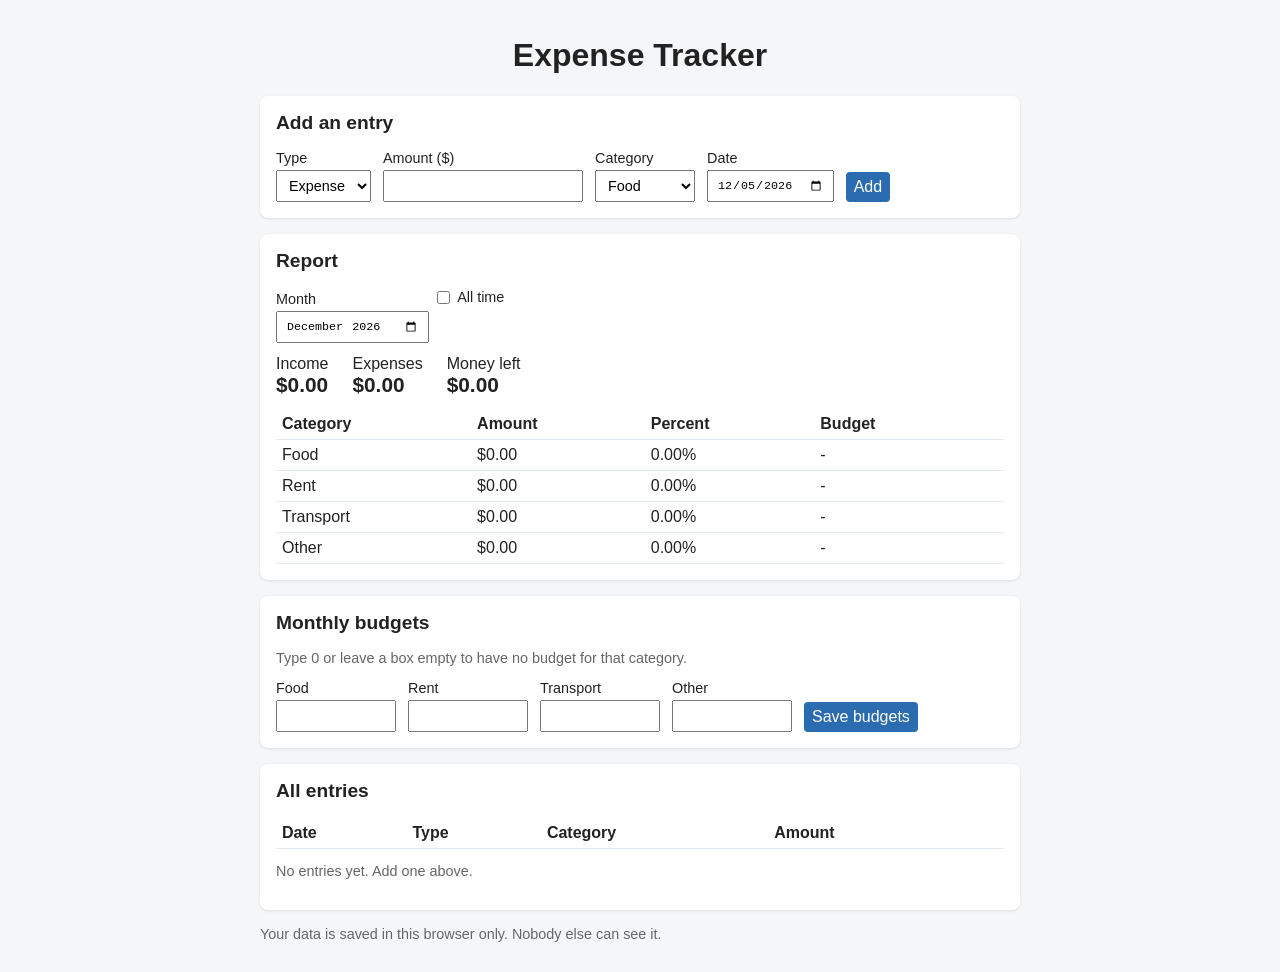
==== web/index.html @ a27ce6c2 "Add a web version of the expense tracker Single-page HTML/CSS/JS version in web/ with the same featu" ====
<!DOCTYPE html>
<html lang="en">
<head>
  <meta charset="UTF-8">
  <meta name="viewport" content="width=device-width, initial-scale=1">
  <title>Expense Tracker</title>
  <link rel="stylesheet" href="style.css">
</head>
<body>
  <h1>Expense Tracker</h1>

  <!-- Warning message, hidden until you go over a budget -->
  <p id="warning" class="warning" hidden></p>

  <!-- Add income or an expense -->
  <section>
    <h2>Add an entry</h2>
    <form id="entryForm">
      <label>
        Type
        <select id="entryType">
          <option value="Expense">Expense</option>
          <option value="Income">Income</option>
        </select>
      </label>
      <label>
        Amount ($)
        <input id="entryAmount" type="number" min="0.01" step="0.01" required>
      </label>
      <label id="categoryLabel">
        Category
        <select id="entryCategory">
          <option>Food</option>
          <option>Rent</option>
          <option>Transport</option>
          <option>Other</option>
        </select>
      </label>
      <label>
        Date
        <input id="entryDate" type="date" required>
      </label>
      <button type="submit" id="saveButton">Add</button>
      <button type="button" id="cancelButton" hidden>Cancel</button>
    </form>
  </section>

  <!-- Report for one month (or all time) -->
  <section>
    <h2>Report</h2>
    <label>
      Month
      <input id="reportMonth" type="month">
    </label>
    <label class="checkbox">
      <input id="allTime" type="checkbox"> All time
    </label>

    <div class="totals">
      <div>Income <strong id="totalIncome">$0.00</strong></div>
      <div>Expenses <strong id="totalExpenses">$0.00</strong></div>
      <div>Money left <strong id="moneyLeft">$0.00</strong></div>
    </div>

    <table>
      <thead>
        <tr><th>Category</th><th>Amount</th><th>Percent</th><th>Budget</th><th></th></tr>
      </thead>
      <tbody id="reportBody"></tbody>
    </table>
  </section>

  <!-- Monthly budgets -->
  <section>
    <h2>Monthly budgets</h2>
    <p class="hint">Type 0 or leave a box empty to have no budget for that category.</p>
    <form id="budgetForm" class="budgets">
      <label>Food <input data-category="Food" type="number" min="0" step="0.01"></label>
      <label>Rent <input data-category="Rent" type="number" min="0" step="0.01"></label>
      <label>Transport <input data-category="Transport" type="number" min="0" step="0.01"></label>
      <label>Other <input data-category="Other" type="number" min="0" step="0.01"></label>
      <button type="submit">Save budgets</button>
    </form>
  </section>

  <!-- Every entry, with buttons to fix or delete it -->
  <section>
    <h2>All entries</h2>
    <table>
      <thead>
        <tr><th>Date</th><th>Type</th><th>Category</th><th>Amount</th><th></th></tr>
      </thead>
      <tbody id="entryList"></tbody>
    </table>
    <p id="noEntries" class="hint">No entries yet. Add one above.</p>
  </section>

  <p class="hint">Your data is saved in this browser only. Nobody else can see it.</p>

  <script src="app.js"></script>
</body>
</html>
---- web/style.css ----
[hidden] {
  display: none !important;
}

body {
  font-family: Arial, Helvetica, sans-serif;
  max-width: 760px;
  margin: 0 auto;
  padding: 16px;
  background: #f4f6f8;
  color: #222;
}

h1 {
  text-align: center;
}

section {
  background: white;
  border-radius: 8px;
  padding: 16px;
  margin-bottom: 16px;
  box-shadow: 0 1px 3px rgba(0, 0, 0, 0.1);
}

h2 {
  margin-top: 0;
  font-size: 1.2em;
}

form {
  display: flex;
  flex-wrap: wrap;
  gap: 12px;
  align-items: flex-end;
}

label {
  display: inline-flex;
  flex-direction: column;
  gap: 4px;
  font-size: 0.9em;
}

input, select, button {
  font-size: 1em;
  padding: 6px 8px;
}

button {
  background: #2b6cb0;
  color: white;
  border: none;
  border-radius: 4px;
  cursor: pointer;
}

button.small {
  padding: 3px 8px;
  font-size: 0.85em;
}

button.delete {
  background: #c53030;
}

#cancelButton {
  background: #718096;
}

.totals {
  display: flex;
  gap: 24px;
  margin: 12px 0;
}

.totals strong {
  display: block;
  font-size: 1.3em;
}

table {
  width: 100%;
  border-collapse: collapse;
}

th, td {
  text-align: left;
  padding: 6px;
  border-bottom: 1px solid #e2e8f0;
}

.over {
  color: #c53030;
  font-weight: bold;
}

.warning {
  background: #fed7d7;
  color: #9b2c2c;
  padding: 10px;
  border-radius: 6px;
}

.checkbox {
  flex-direction: row;
  align-items: center;
}

.hint {
  color: #666;
  font-size: 0.9em;
}

.budgets input {
  width: 100px;
}

/* Stack things on small phone screens */
@media (max-width: 500px) {
  .totals {
    flex-direction: column;
    gap: 8px;
  }

  th, td {
    padding: 4px 2px;
    font-size: 0.85em;
  }
}
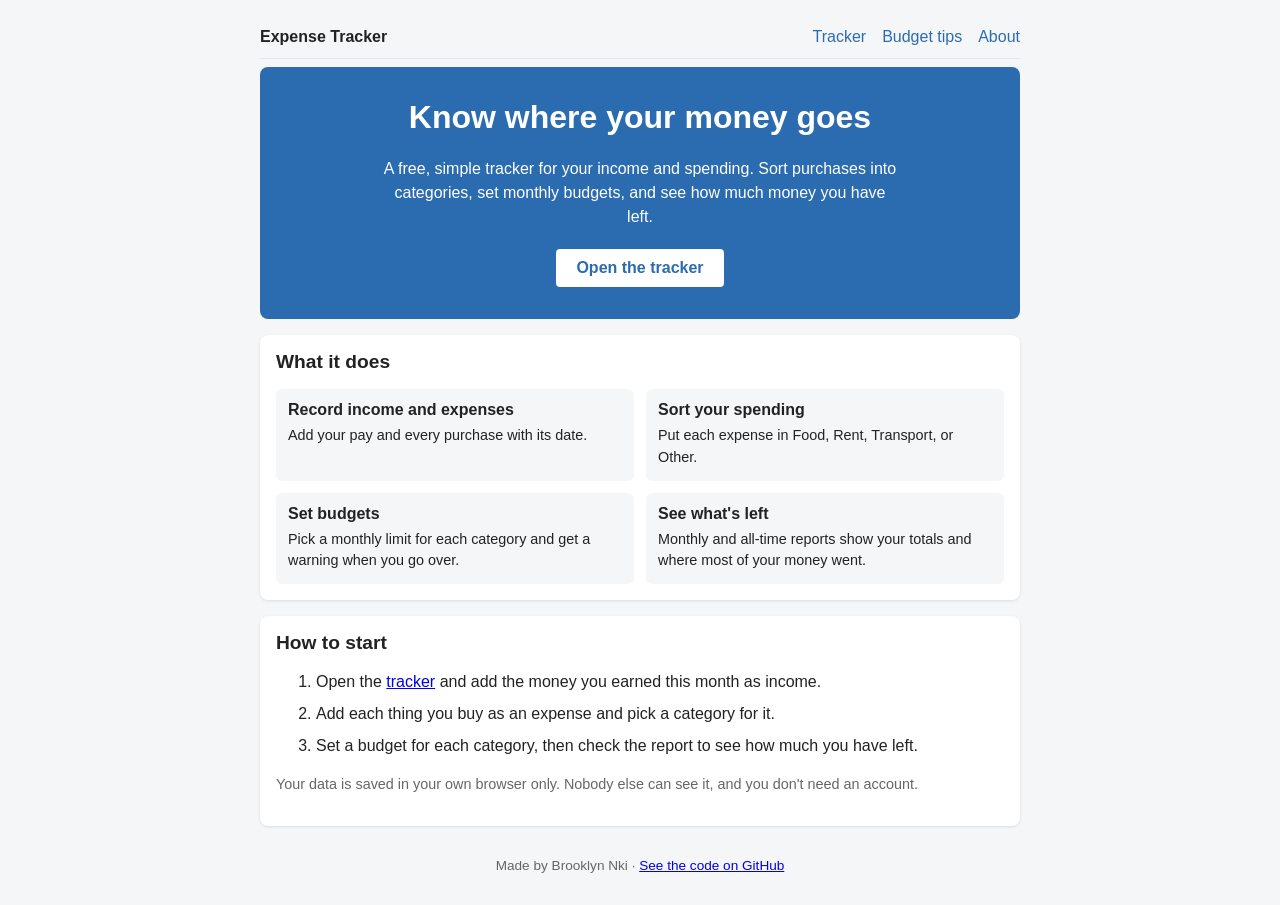
==== commit bd243bf4: "Turn the web tracker into a small website Add a home page, budgeting tips page, and about page aroun" ====
--- a/web/index.html
+++ b/web/index.html
@@ -7,96 +7,70 @@
   <link rel="stylesheet" href="style.css">
 </head>
 <body>
-  <h1>Expense Tracker</h1>
+  <!-- Menu at the top of every page -->
+  <nav class="site-nav">
+    <a href="index.html" class="logo">Expense Tracker</a>
+    <a href="tracker.html">Tracker</a>
+    <a href="tips.html">Budget tips</a>
+    <a href="about.html">About</a>
+  </nav>
 
-  <!-- Warning message, hidden until you go over a budget -->
-  <p id="warning" class="warning" hidden></p>
+  <!-- Big welcome box -->
+  <header class="hero">
+    <h1>Know where your money goes</h1>
+    <p>A free, simple tracker for your income and spending. Sort purchases into categories,
+      set monthly budgets, and see how much money you have left.</p>
+    <a href="tracker.html" class="button">Open the tracker</a>
+  </header>
 
-  <!-- Add income or an expense -->
-  <section>
-    <h2>Add an entry</h2>
-    <form id="entryForm">
-      <label>
-        Type
-        <select id="entryType">
-          <option value="Expense">Expense</option>
-          <option value="Income">Income</option>
-        </select>
-      </label>
-      <label>
-        Amount ($)
-        <input id="entryAmount" type="number" min="0.01" step="0.01" required>
-      </label>
-      <label id="categoryLabel">
-        Category
-        <select id="entryCategory">
-          <option>Food</option>
-          <option>Rent</option>
-          <option>Transport</option>
-          <option>Other</option>
-        </select>
-      </label>
-      <label>
-        Date
-        <input id="entryDate" type="date" required>
-      </label>
-      <button type="submit" id="saveButton">Add</button>
-      <button type="button" id="cancelButton" hidden>Cancel</button>
-    </form>
+  <!-- Quick look at this month, filled in by home.js if you already have entries -->
+  <section id="quickLook" hidden>
+    <h2>This month so far</h2>
+    <div class="totals">
+      <div>Income <strong id="quickIncome">$0.00</strong></div>
+      <div>Expenses <strong id="quickExpenses">$0.00</strong></div>
+      <div>Money left <strong id="quickLeft">$0.00</strong></div>
+    </div>
   </section>
 
-  <!-- Report for one month (or all time) -->
+  <!-- What the tracker can do -->
   <section>
-    <h2>Report</h2>
-    <label>
-      Month
-      <input id="reportMonth" type="month">
-    </label>
-    <label class="checkbox">
-      <input id="allTime" type="checkbox"> All time
-    </label>
-
-    <div class="totals">
-      <div>Income <strong id="totalIncome">$0.00</strong></div>
-      <div>Expenses <strong id="totalExpenses">$0.00</strong></div>
-      <div>Money left <strong id="moneyLeft">$0.00</strong></div>
+    <h2>What it does</h2>
+    <div class="cards">
+      <div class="card">
+        <h3>Record income and expenses</h3>
+        <p>Add your pay and every purchase with its date.</p>
+      </div>
+      <div class="card">
+        <h3>Sort your spending</h3>
+        <p>Put each expense in Food, Rent, Transport, or Other.</p>
+      </div>
+      <div class="card">
+        <h3>Set budgets</h3>
+        <p>Pick a monthly limit for each category and get a warning when you go over.</p>
+      </div>
+      <div class="card">
+        <h3>See what's left</h3>
+        <p>Monthly and all-time reports show your totals and where most of your money went.</p>
+      </div>
     </div>
-
-    <table>
-      <thead>
-        <tr><th>Category</th><th>Amount</th><th>Percent</th><th>Budget</th><th></th></tr>
-      </thead>
-      <tbody id="reportBody"></tbody>
-    </table>
   </section>
 
-  <!-- Monthly budgets -->
+  <!-- Three steps to get started -->
   <section>
-    <h2>Monthly budgets</h2>
-    <p class="hint">Type 0 or leave a box empty to have no budget for that category.</p>
-    <form id="budgetForm" class="budgets">
-      <label>Food <input data-category="Food" type="number" min="0" step="0.01"></label>
-      <label>Rent <input data-category="Rent" type="number" min="0" step="0.01"></label>
-      <label>Transport <input data-category="Transport" type="number" min="0" step="0.01"></label>
-      <label>Other <input data-category="Other" type="number" min="0" step="0.01"></label>
-      <button type="submit">Save budgets</button>
-    </form>
+    <h2>How to start</h2>
+    <ol class="steps">
+      <li>Open the <a href="tracker.html">tracker</a> and add the money you earned this month as income.</li>
+      <li>Add each thing you buy as an expense and pick a category for it.</li>
+      <li>Set a budget for each category, then check the report to see how much you have left.</li>
+    </ol>
+    <p class="hint">Your data is saved in your own browser only. Nobody else can see it, and you don't need an account.</p>
   </section>
 
-  <!-- Every entry, with buttons to fix or delete it -->
-  <section>
-    <h2>All entries</h2>
-    <table>
-      <thead>
-        <tr><th>Date</th><th>Type</th><th>Category</th><th>Amount</th><th></th></tr>
-      </thead>
-      <tbody id="entryList"></tbody>
-    </table>
-    <p id="noEntries" class="hint">No entries yet. Add one above.</p>
-  </section>
+  <footer class="site-footer">
+    Made by Brooklyn Nki &middot; <a href="https://github.com/brooklynnki9-arch/expense-tracker">See the code on GitHub</a>
+  </footer>
 
-  <p class="hint">Your data is saved in this browser only. Nobody else can see it.</p>
-
-  <script src="app.js"></script>
+  <script src="home.js"></script>
 </body>
 </html>
--- a/web/style.css
+++ b/web/style.css
@@ -128,3 +128,126 @@
     font-size: 0.85em;
   }
 }
+
+/* ---------- Website parts shared by every page ---------- */
+
+/* Menu at the top */
+.site-nav {
+  display: flex;
+  flex-wrap: wrap;
+  align-items: center;
+  gap: 16px;
+  padding: 12px 0;
+  margin-bottom: 8px;
+  border-bottom: 1px solid #e2e8f0;
+}
+
+.site-nav a {
+  color: #2b6cb0;
+  text-decoration: none;
+}
+
+.site-nav a:hover {
+  text-decoration: underline;
+}
+
+/* The site name on the left, pushes the other links to the right */
+.site-nav .logo {
+  font-weight: bold;
+  color: #222;
+  margin-right: auto;
+}
+
+/* The page you are on right now */
+.site-nav a.current {
+  font-weight: bold;
+}
+
+/* Footer at the bottom */
+.site-footer {
+  text-align: center;
+  color: #666;
+  font-size: 0.85em;
+  padding: 16px 0;
+}
+
+/* A link that looks like a button */
+a.button {
+  display: inline-block;
+  background: #2b6cb0;
+  color: white;
+  padding: 10px 20px;
+  border-radius: 4px;
+  text-decoration: none;
+  font-weight: bold;
+}
+
+a.button:hover {
+  background: #2c5282;
+}
+
+/* ---------- Home page ---------- */
+
+/* Big welcome box */
+.hero {
+  text-align: center;
+  background: #2b6cb0;
+  color: white;
+  border-radius: 8px;
+  padding: 32px 16px;
+  margin-bottom: 16px;
+}
+
+.hero h1 {
+  margin-top: 0;
+}
+
+.hero p {
+  max-width: 520px;
+  margin: 0 auto 20px;
+  line-height: 1.5;
+}
+
+/* White button on the blue box */
+.hero a.button {
+  background: white;
+  color: #2b6cb0;
+}
+
+/* Feature boxes, two per row (one per row on phones) */
+.cards {
+  display: grid;
+  grid-template-columns: 1fr 1fr;
+  gap: 12px;
+}
+
+.card {
+  background: #f4f6f8;
+  border-radius: 6px;
+  padding: 12px;
+}
+
+.card h3 {
+  margin: 0 0 6px;
+  font-size: 1em;
+}
+
+.card p {
+  margin: 0;
+  font-size: 0.9em;
+}
+
+.steps li {
+  margin-bottom: 8px;
+}
+
+/* Easier to read paragraphs on the tips and about pages */
+section p, section li {
+  line-height: 1.5;
+}
+
+@media (max-width: 500px) {
+  .cards {
+    grid-template-columns: 1fr;
+  }
+}
